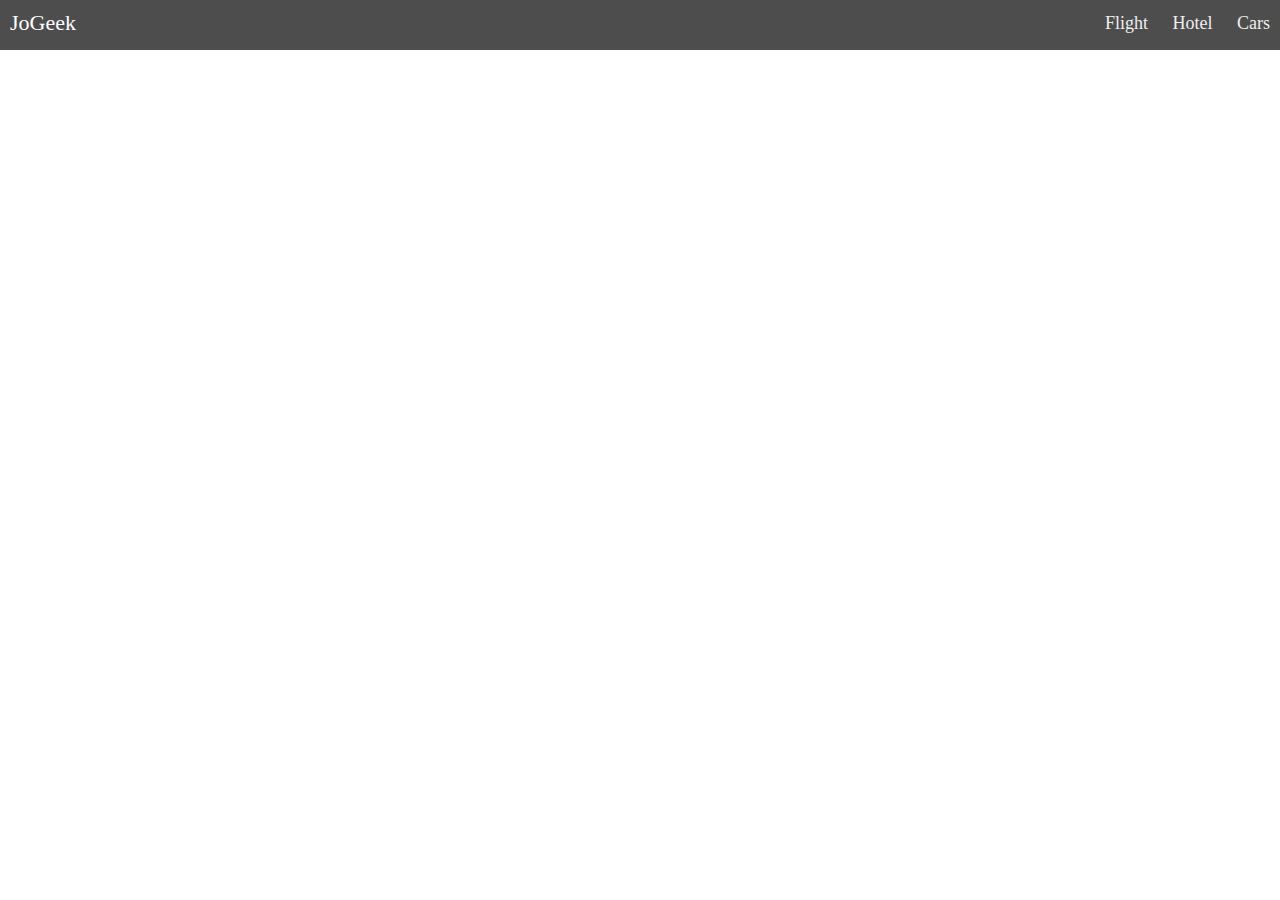
==== index.html @ cc59dbd9 "first commit" ====
<html>
  <head>
    <title>EazzyTrips</title>
    <link rel="stylesheet" href="main.css" />
  </head>

  <body>
    <div class="nav">
      <input type="checkbox" id="nav-check" />
      <div class="nav-header">
        <div class="nav-title">JoGeek</div>
      </div>
      <div class="nav-btn">
        <label for="nav-check">
          <span></span>
          <span></span>
          <span></span>
        </label>
      </div>

      <div class="nav-links">
        <a href="//github.io/jo_geek" target="_blank">Flight</a>
        <a href="http://stackoverflow.com/users/4084003/" target="_blank"
          >Hotel</a
        >
        <a href="https://in.linkedin.com/in/jonesvinothjoseph" target="_blank"
          >Cars</a
        >
      </div>
    </div>
  </body>
</html>
---- main.css ----
* {
  box-sizing: border-box;
}

body {
  margin: 0px;
  font-family: "segoe ui";
}

.nav {
  height: 50px;
  width: 100%;
  background-color: #4d4d4d;
  position: relative;
}

.nav > .nav-header {
  display: inline;
}

.nav > .nav-header > .nav-title {
  display: inline-block;
  font-size: 22px;
  color: #fff;
  padding: 10px 10px 10px 10px;
}

.nav > .nav-btn {
  display: none;
}

.nav > .nav-links {
  display: inline;
  float: right;
  font-size: 18px;
}

.nav > .nav-links > a {
  display: inline-block;
  padding: 13px 10px 13px 10px;
  text-decoration: none;
  color: #efefef;
}

.nav > .nav-links > a:hover {
  background-color: rgba(0, 0, 0, 0.3);
}

.nav > #nav-check {
  display: none;
}

@media (max-width: 600px) {
  .nav > .nav-btn {
    display: inline-block;
    position: absolute;
    right: 0px;
    top: 0px;
  }
  .nav > .nav-btn > label {
    display: inline-block;
    width: 50px;
    height: 50px;
    padding: 13px;
  }
  .nav > .nav-btn > label:hover,
  .nav #nav-check:checked ~ .nav-btn > label {
    background-color: rgba(0, 0, 0, 0.3);
  }
  .nav > .nav-btn > label > span {
    display: block;
    width: 25px;
    height: 10px;
    border-top: 2px solid #eee;
  }
  .nav > .nav-links {
    position: absolute;
    display: block;
    width: 100%;
    background-color: #333;
    height: 0px;
    transition: all 0.3s ease-in;
    overflow-y: hidden;
    top: 50px;
    left: 0px;
  }
  .nav > .nav-links > a {
    display: block;
    width: 100%;
  }
  .nav > #nav-check:not(:checked) ~ .nav-links {
    height: 0px;
  }
  .nav > #nav-check:checked ~ .nav-links {
    height: calc(100vh - 50px);
    overflow-y: auto;
  }
}
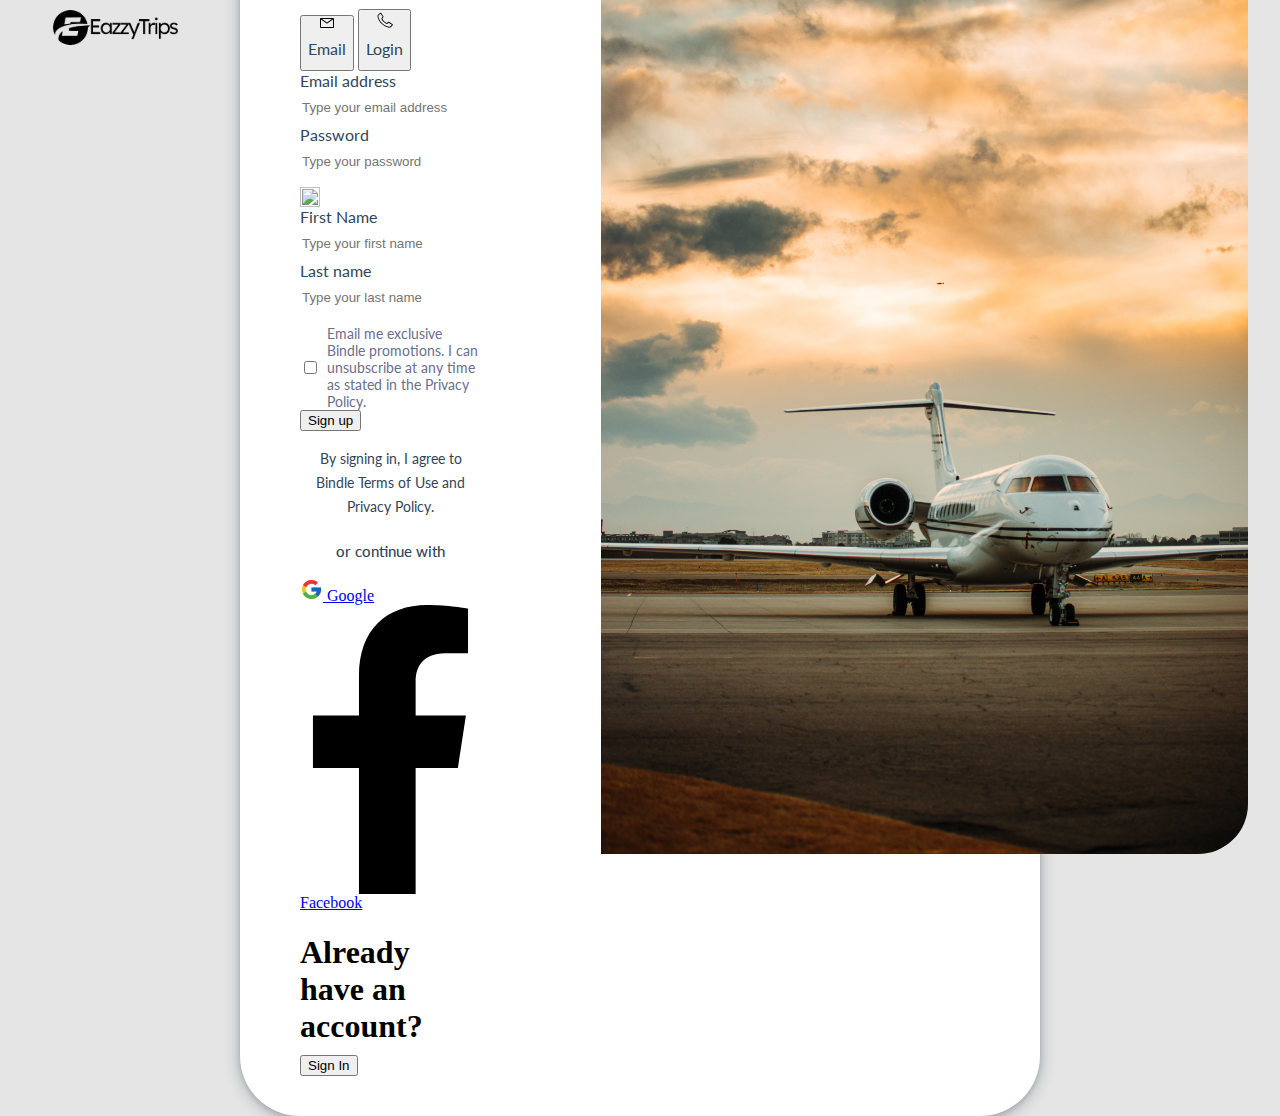
==== commit de572177: "booking" ====
--- a/index.html
+++ b/index.html
@@ -1,14 +1,25 @@
 <html>
   <head>
     <title>EazzyTrips</title>
+    <script src="https://cdn.tailwindcss.com"></script>
+    <meta
+      name="viewport"
+      content="width=device-width, initial-scale=1, minimum-scale=1"
+    />
+
+    <link
+      rel="stylesheet"
+      href="https://cdnjs.cloudflare.com/ajax/libs/font-awesome/4.7.0/css/font-awesome.min.css"
+    />
+
     <link rel="stylesheet" href="main.css" />
   </head>
 
   <body>
-    <div class="nav">
+    <div class="nav z-10">
       <input type="checkbox" id="nav-check" />
       <div class="nav-header">
-        <div class="nav-title">JoGeek</div>
+        <image src="images/logo.svg" alt="logo" class="logo absolute" />
       </div>
       <div class="nav-btn">
         <label for="nav-check">
@@ -20,12 +31,234 @@
 
       <div class="nav-links">
         <a href="//github.io/jo_geek" target="_blank">Flight</a>
-        <a href="http://stackoverflow.com/users/4084003/" target="_blank"
+        <a
+          href="http://stackoverflow.com/users/4084003/"
+          target="_blank"
+          class=""
           >Hotel</a
         >
-        <a href="https://in.linkedin.com/in/jonesvinothjoseph" target="_blank"
+        <a
+          href="https://in.linkedin.com/in/jonesvinothjoseph"
+          target="_blank"
+          class=""
           >Cars</a
         >
+      </div>
+    </div>
+    <div class="bodyy mt-24">
+      <div>
+        <div class="container">
+          <div class="left">
+            <h1 class="sign-txt">Sign up</h1>
+            <div class="flex space-x-32 justify-center mt-12">
+              <button class="flex space-x-4">
+                <img src="images/Vector1.svg" alt="google" class="mt-3" />
+                <h1 class="mt-1 form-heading">Email</h1>
+              </button>
+
+              <button class="flex space-x-4">
+                <img src="images/Vector.svg" alt="google" class="mt-2" />
+                <h1 class="mt-1 form-heading">Login</h1>
+              </button>
+            </div>
+            <div class="w-full bg-gray-200 h-1">
+              <div class="bg-black h-1 mt-2" style="width: 45%"></div>
+            </div>
+            <form>
+              <div class="mb-3 xl:w-full">
+                <label
+                  for="exampleFormControlInpu3"
+                  class="form-label inline-block mb-2 text-gray-700 form-heading"
+                  >Email address</label
+                >
+                <input
+                  type="text"
+                  style="border: none"
+                  class="form-control block w-full py-1.5 text-base font-normal text-gray-700 bg-white bg-clip-padding border border-solid border-gray-300 transition ease-in-out m-0 focus:text-gray-700 focus:bg-white focus:border-blue-600 focus:outline-none"
+                  id="exampleFormControlInput3"
+                  placeholder="Type your email address"
+                />
+              </div>
+
+              <div class="mb-3 xl:w-full">
+                <label
+                  for="exampleFormControlInpu3"
+                  class="form-label inline-block mb-2 text-gray-700 form-heading"
+                  >Password</label
+                >
+                <div class="flex">
+                  <input
+                    style="border: none"
+                    type="text"
+                    class="form-control block w-full py-1.5 text-base font-normal text-gray-700 bg-white bg-clip-padding border border-solid border-gray-300 transition ease-in-out m-0 focus:text-gray-700 focus:bg-white focus:border-blue-600 focus:outline-none"
+                    id="exampleFormControlInput3"
+                    placeholder="Type your password"
+                  />
+                  <span class="input-icon"
+                    ><img
+                      style="
+                        width: 20px;
+                        height: 20px;
+                        margin-top: 8px;
+                        top: 2px;
+                      "
+                      src="https://img.icons8.com/ios-glyphs/30/000000/hide.png"
+                  /></span>
+                </div>
+              </div>
+              <div class="flex space-x-2">
+                <div class="mb-3 xl:w-96">
+                  <label
+                    for="exampleFormControlInpu3"
+                    class="form-label inline-block mb-2 text-gray-700 form-heading"
+                    >First Name</label
+                  >
+                  <input
+                    type="text"
+                    style="border: none"
+                    class="form-control block w-full py-1.5 text-base font-normal text-gray-700 bg-white bg-clip-padding border border-solid border-gray-300 transition ease-in-out m-0 focus:text-gray-700 focus:bg-white focus:border-blue-600 focus:outline-none"
+                    id="exampleFormControlInput3"
+                    placeholder="Type your first name"
+                  />
+                </div>
+
+                <div class="mb-3 xl:w-96">
+                  <label
+                    for="exampleFormControlInpu3"
+                    class="form-label inline-block mb-2 text-gray-700 form-heading"
+                    >Last name</label
+                  >
+                  <input
+                    style="border: none"
+                    type="text"
+                    class="form-control block w-full py-1.5 text-base font-normal text-gray-700 bg-white bg-clip-padding border border-solid border-gray-300 transition ease-in-out m-0 focus:text-gray-700 focus:bg-white focus:border-blue-600 focus:outline-none"
+                    id="exampleFormControlInput3"
+                    placeholder="Type your last name"
+                  />
+                </div>
+              </div>
+
+              <div></div>
+
+              <div class="accept">
+                <input type="checkbox" id="terms" class="" />
+                <label for="terms" class="terms">
+                  Email me exclusive Bindle promotions. I can unsubscribe at any
+                  time as stated in the Privacy Policy.</label
+                >
+              </div>
+
+              <div class="flex space-x-2 justify-center">
+                <button
+                  type="button"
+                  data-mdb-ripple="true"
+                  data-mdb-ripple-color="light"
+                  class="inline-block px-32 py-4 w-full bg-black mt-12 text-white font-medium text-xs leading-tight uppercase rounded shadow-md hover:bg-gray-700 hover:shadow-lg focus:bg-black focus:shadow-lg focus:outline-none focus:ring-0 active:bg-blue-800 active:shadow-lg transition duration-150 ease-in-out"
+                >
+                  Sign up
+                </button>
+              </div>
+            </form>
+            <h3 class="agree">
+              By signing in, I agree to Bindle
+              <span class="text-base text-black">Terms of Use</span>
+
+              and
+
+              <span class="text-base text-black">Privacy Policy.</span>
+            </h3>
+
+            <h3 class="or">or continue with</h3>
+            <div class="flex space-x-8 mt-12">
+              <a
+                class="px-7 py-3 text-white font-medium text-sm leading-snug uppercase rounded shadow-md hover:shadow-lg focus:shadow-lg focus:outline-none focus:ring-0 active:shadow-lg transition duration-150 ease-in-out w-full flex justify-center items-center mb-3"
+                style="background-color: #ffffff"
+                href="#!"
+                role="button"
+                data-mdb-ripple="true"
+                data-mdb-ripple-color="light"
+              >
+                <svg
+                  xmlns="http://www.w3.org/2000/svg"
+                  x="0px"
+                  y="0px"
+                  width="23"
+                  height="23"
+                  viewBox="0 0 48 48"
+                  style="fill: #000000"
+                  class="mr-2"
+                >
+                  <path
+                    fill="#fbc02d"
+                    d="M43.611,20.083H42V20H24v8h11.303c-1.649,4.657-6.08,8-11.303,8c-6.627,0-12-5.373-12-12	s5.373-12,12-12c3.059,0,5.842,1.154,7.961,3.039l5.657-5.657C34.046,6.053,29.268,4,24,4C12.955,4,4,12.955,4,24s8.955,20,20,20	s20-8.955,20-20C44,22.659,43.862,21.35,43.611,20.083z"
+                  ></path>
+                  <path
+                    fill="#e53935"
+                    d="M6.306,14.691l6.571,4.819C14.655,15.108,18.961,12,24,12c3.059,0,5.842,1.154,7.961,3.039	l5.657-5.657C34.046,6.053,29.268,4,24,4C16.318,4,9.656,8.337,6.306,14.691z"
+                  ></path>
+                  <path
+                    fill="#4caf50"
+                    d="M24,44c5.166,0,9.86-1.977,13.409-5.192l-6.19-5.238C29.211,35.091,26.715,36,24,36	c-5.202,0-9.619-3.317-11.283-7.946l-6.522,5.025C9.505,39.556,16.227,44,24,44z"
+                  ></path>
+                  <path
+                    fill="#1565c0"
+                    d="M43.611,20.083L43.595,20L42,20H24v8h11.303c-0.792,2.237-2.231,4.166-4.087,5.571	c0.001-0.001,0.002-0.001,0.003-0.002l6.19,5.238C36.971,39.205,44,34,44,24C44,22.659,43.862,21.35,43.611,20.083z"
+                  ></path>
+                </svg>
+                <span class="text-black">Google </span>
+              </a>
+              <a
+                class="px-7 py-3 text-white font-medium text-sm leading-snug uppercase rounded shadow-md hover:shadow-lg focus:shadow-lg focus:outline-none focus:ring-0 active:shadow-lg transition duration-150 ease-in-out w-full flex justify-center items-center mb-3"
+                style="background-color: #ffffff"
+                href="#!"
+                role="button"
+                data-mdb-ripple="true"
+                data-mdb-ripple-color="light"
+              >
+                <!-- Facebook -->
+                <svg
+                  xmlns="http://www.w3.org/2000/svg"
+                  viewBox="0 0 320 512"
+                  class="w-3.5 h-3.5 mr-2"
+                >
+                  <!--! Font Awesome Pro 6.0.0 by @fontawesome - https://fontawesome.com License - https://fontawesome.com/license (Commercial License) Copyright 2022 Fonticons, Inc. -->
+                  <path
+                    fill="#000"
+                    d="M279.14 288l14.22-92.66h-88.91v-60.13c0-25.35 12.42-50.06 52.24-50.06h40.42V6.26S260.43 0 225.36 0c-73.22 0-121.08 44.38-121.08 124.72v70.62H22.89V288h81.39v224h100.17V288z"
+                  />
+                </svg>
+                <span class="text-black">Facebook </span>
+              </a>
+            </div>
+            <div
+              class="flex space-x-32 mt-12 bg-[##E5E5E5;] p-5 w-full rounded-full shadow-md"
+            >
+              <h1 class="text-2">Already have an account?</h1>
+              <div class="flex space-x-2 justify-center">
+                <button
+                  type="button"
+                  class="inline-block px-6 ml-12 py-2.5 bg-black text-white font-medium text-xs leading-tight uppercase rounded shadow-md hover:bg-black-700 hover:shadow-lg focus:bg-blue-700 focus:shadow-lg focus:outline-none focus:ring-0 active:bg-black active:shadow-lg transition duration-150 ease-in-out"
+                >
+                  Sign In
+                </button>
+              </div>
+            </div>
+          </div>
+
+          <div class="right">
+            <image
+              src="images/jets.jpg"
+              alt="logo"
+              style="
+                border-top-right-radius: 50px;
+                border-bottom-right-radius: 50px;
+
+                height: 970px;
+                margin-left: 60px;
+              "
+            />
+          </div>
+        </div>
       </div>
     </div>
   </body>
--- a/main.css
+++ b/main.css
@@ -1,3 +1,7 @@
+@import url("https://fonts.googleapis.com/css?family=Muli&display=swap");
+@import url("https://fonts.googleapis.com/css?family=Quicksand&display=swap");
+@import url("https://fonts.googleapis.com/css2?family=Lato&display=swap");
+
 * {
   box-sizing: border-box;
 }
@@ -5,17 +9,155 @@
 body {
   margin: 0px;
   font-family: "segoe ui";
+  background-color: #e5e5e5;
+}
+.bodyy {
+  height: 100vh;
+  background-color: #e5e5e5;
+  display: flex;
+  justify-content: center;
+  align-items: center;
+}
+
+.box {
+  display: flex;
+  position: absolute;
+  background: #bbbbbb;
+  width: 100%;
+  height: 30em;
+  overflow: hidden;
+  z-index: -1;
+}
+
+.cancel {
+  position: absolute;
+  top: 8px;
+  right: 50px;
+}
+
+@media screen and (max-width: 500px) {
+  .boddy {
+    margin-left: 10px;
+  }
+}
+
+@media screen and (min-width: 800px) {
+  .boddy {
+    margin-left: -554px;
+  }
+}
+
+.logo {
+  padding: 10px;
+  margin-left: 43px;
+}
+.merge {
+  display: block;
+  align-items: center;
+  margin-left: auto;
+  margin-right: auto;
+}
+.signin-img {
+  width: 1286px;
+  height: 992px;
+  display: block;
+  margin-left: auto;
+  margin-right: auto;
+
+  border-radius: 20px;
+}
+.sign-tab {
+  position: absolute;
+  float: left;
+
+  width: 544px;
+  height: 992px;
+  left: 85px;
+  top: 0px;
+  padding: 5px;
+
+  background: #ffffff;
+  box-shadow: 0px 12px 14px rgba(67, 83, 138, 0.06);
+  border-radius: 20px;
+}
+.text-oscuro {
+  color: #445065;
+}
+.title {
+  color: #7a7572;
+}
+
+.title::after,
+.title::before {
+  content: "";
+  position: absolute;
+  right: 1.25em;
+  top: 1.25em;
+  width: 2px;
+  height: 0.75em;
+  background-color: #7a7572;
+  transition: all 0.2s;
+}
+
+.title::after {
+  transform: rotate(90deg);
+}
+
+.content {
+  max-height: 0;
+}
+
+.toggle:checked + .title,
+.toggle:checked + .title + .content {
+  box-shadow: 3px 3px 6px #ddd, -3px 3px 6px #ddd;
+}
+.toggle:checked + .title + .content {
+  max-height: 500px;
+}
+.toggle:checked + .title::before {
+  transform: rotate(90deg) !important;
 }
 
 .nav {
   height: 50px;
   width: 100%;
-  background-color: #4d4d4d;
+  background-color: #e5e5e5;
   position: relative;
+}
+
+@media screen and (max-width: 414px) {
+  .nav {
+    height: 115px;
+  }
+}
+
+.sign-t {
+  background: #000000;
+  color: #fff;
+  padding: 10px 10px 10px 10px;
 }
 
 .nav > .nav-header {
   display: inline;
+}
+
+.nav1,
+.btn3 {
+  height: 50px;
+  outline: none;
+  border: none;
+  cursor: pointer;
+  width: 100%;
+  display: flex;
+  align-items: center;
+  justify-content: center;
+}
+.btn3 {
+  background-color: #cdb4db;
+  transition: 0.2s linear;
+  font-size: 15px;
+  font-weight: 700;
+  color: black;
 }
 
 .nav > .nav-header > .nav-title {
@@ -29,17 +171,37 @@
   display: none;
 }
 
+.text-2 {
+  align-items: center;
+}
+
 .nav > .nav-links {
-  display: inline;
-  float: right;
+  justify-content: end;
+  display: flex;
+  margin-right: 43px;
   font-size: 18px;
+}
+.sign-txt {
+  /* Headings/H3 */
+
+  font-family: "Lato", sans-serif;
+  font-style: normal;
+  font-weight: 700;
+  font-size: 40px;
+  line-height: 48px;
+  /* identical to box height, or 120% */
+
+  text-align: center;
+
+  color: #304659;
 }
 
 .nav > .nav-links > a {
   display: inline-block;
   padding: 13px 10px 13px 10px;
   text-decoration: none;
-  color: #efefef;
+  color: #000000;
+  font-family: "Muli", sans-serif;
 }
 
 .nav > .nav-links > a:hover {
@@ -67,6 +229,7 @@
   .nav #nav-check:checked ~ .nav-btn > label {
     background-color: rgba(0, 0, 0, 0.3);
   }
+
   .nav > .nav-btn > label > span {
     display: block;
     width: 25px;
@@ -87,6 +250,7 @@
   .nav > .nav-links > a {
     display: block;
     width: 100%;
+    color: black !important;
   }
   .nav > #nav-check:not(:checked) ~ .nav-links {
     height: 0px;
@@ -96,3 +260,303 @@
     overflow-y: auto;
   }
 }
+
+.footer {
+  background-color: #304659;
+  width: 100%;
+  text-align: left;
+  font-family: sans-serif;
+  font-weight: bold;
+  font-size: 16px;
+  padding: 50px;
+  margin-top: 50px;
+}
+
+.footer .footer-left,
+.footer .footer-center,
+.footer .footer-right {
+  display: inline-block;
+  vertical-align: top;
+}
+
+/* footer left*/
+
+.footer .footer-left {
+  width: 33%;
+  padding-right: 15px;
+}
+
+.footer .about {
+  line-height: 20px;
+  color: #ffffff;
+  font-size: 13px;
+  font-weight: normal;
+  margin: 0;
+}
+
+.footer .about span {
+  display: block;
+  color: #ffffff;
+  font-size: 14px;
+  font-weight: bold;
+  margin-bottom: 20px;
+}
+
+.footer .icons {
+  margin-top: 25px;
+}
+
+.footer .icons a {
+  display: inline-block;
+  width: 35px;
+  height: 35px;
+  cursor: pointer;
+  background-color: #33383b;
+  border-radius: 2px;
+  font-size: 20px;
+  color: #ffffff;
+  text-align: center;
+  line-height: 35px;
+  margin-right: 3px;
+  margin-bottom: 5px;
+}
+
+/* footer center*/
+
+.footer .footer-center {
+  width: 30%;
+}
+
+.footer .footer-center i {
+  background-color: #33383b;
+  color: #ffffff;
+  font-size: 25px;
+  width: 38px;
+  height: 38px;
+  border-radius: 50%;
+  text-align: center;
+  line-height: 42px;
+  margin: 10px 15px;
+  vertical-align: middle;
+}
+
+.footer .footer-center i.fa-envelope {
+  font-size: 17px;
+  line-height: 38px;
+}
+
+.footer .footer-center p {
+  display: inline-block;
+  color: #ffffff;
+  vertical-align: middle;
+  margin: 0;
+}
+
+.footer .footer-center p span {
+  display: block;
+  font-weight: normal;
+  font-size: 14px;
+  line-height: 2;
+}
+
+.footer .footer-center p a {
+  color: #0099ff;
+  text-decoration: none;
+}
+
+/* footer right*/
+
+.footer .footer-right {
+  width: 35%;
+}
+
+.footer h2 {
+  color: #ffffff;
+  font-size: 36px;
+  font-weight: normal;
+  margin: 0;
+}
+
+.footer h2 span {
+  color: #0099ff;
+}
+
+.footer .menu {
+  color: #ffffff;
+  margin: 20px 0 12px;
+  padding: 0;
+}
+
+.footer .menu a {
+  display: inline-block;
+  line-height: 1.8;
+  text-decoration: none;
+  color: inherit;
+}
+
+.footer .menu a:hover {
+  color: #0099ff;
+}
+
+.footer .name {
+  color: #0099ff;
+  font-size: 14px;
+  font-weight: normal;
+  margin: 0;
+}
+
+@media (max-width: 767px) {
+  .footer {
+    font-size: 14px;
+  }
+  .footer .footer-left,
+  .footer .footer-center,
+  .footer .footer-right {
+    display: block;
+    width: 100%;
+    margin-bottom: 40px;
+    text-align: center;
+  }
+  .footer .footer-center i {
+    margin-left: 0;
+  }
+}
+
+.container {
+  background-color: white;
+  display: flex;
+  width: 800px;
+  box-shadow: rgba(14, 30, 37, 0.12) 0px 2px 4px 0px,
+    rgba(14, 30, 37, 0.32) 0px 2px 16px 0px;
+  position: relative;
+  border-radius: 60px;
+}
+
+.left,
+.right {
+  width: 600px;
+}
+
+.left {
+  padding: 40px 60px;
+}
+
+form {
+  display: flex;
+  flex-direction: column;
+}
+
+.accept {
+  display: flex;
+  align-items: center;
+  margin-top: 10px;
+  font-size: 0.9rem;
+}
+
+.accept input {
+  width: 15px;
+  margin-right: 10px;
+}
+
+.imgg {
+  height: 500px;
+  padding: 40px 60px;
+}
+
+.left h1 {
+  margin-bottom: 10px;
+}
+
+label {
+  margin: 15px 0 5px;
+  font-size: 0.9rem;
+}
+
+.left p {
+  margin-bottom: 15px;
+}
+
+input {
+  height: 35px;
+}
+
+.accept label {
+  margin: 0;
+}
+
+.button {
+  width: 100%;
+  height: 45px;
+  background-color: black;
+  color: white;
+  font-size: 1rem;
+  margin-top: 30px;
+  border-radius: 5px;
+}
+.terms {
+  font-family: "Lato";
+  font-style: normal;
+  font-weight: 400;
+  font-size: 14px;
+  /* line-height: 24px; */
+  /* or 150% */
+
+  color: #696f8c;
+}
+.agree {
+  font-family: "Lato";
+  font-style: normal;
+  text-align: center;
+  font-weight: 400;
+  font-size: 14px;
+  line-height: 24px;
+  /* or 150% */
+
+  color: #304659;
+}
+.or {
+  font-family: "Lato";
+  font-style: normal;
+  font-weight: 500;
+  font-size: 15px;
+  line-height: 24px;
+  /* identical to box height, or 133% */
+
+  text-align: center;
+
+  color: #304659;
+  margin-top: 20px;
+}
+input[type="checkbox"] {
+  accent-color: rgb(0, 0, 0);
+  width: 40px;
+}
+div .right {
+  /* background-image: url(https://images.unsplash.com/photo-1581215524789-83361d941827?ixlib=rb-1.2.1&ixid=MnwxMjA3fDB8MHxwaG90by1wYWdlfHx8fGVufDB8fHx8&auto=format&fit=crop&w=387&q=80); */
+  background-size: cover;
+  background-color: transparent;
+  background-position: center;
+  width: 700px;
+  height: 700px;
+}
+.form-heading {
+  font-family: "Lato";
+  font-style: normal;
+  font-weight: 400;
+  font-size: 16px;
+
+  color: #304659;
+}
+
+@media screen and (max-width: 820px) {
+  .container {
+    width: 350px;
+  }
+  .left {
+    height: 100%;
+    width: 100%;
+  }
+  .right {
+    display: none;
+  }
+}
